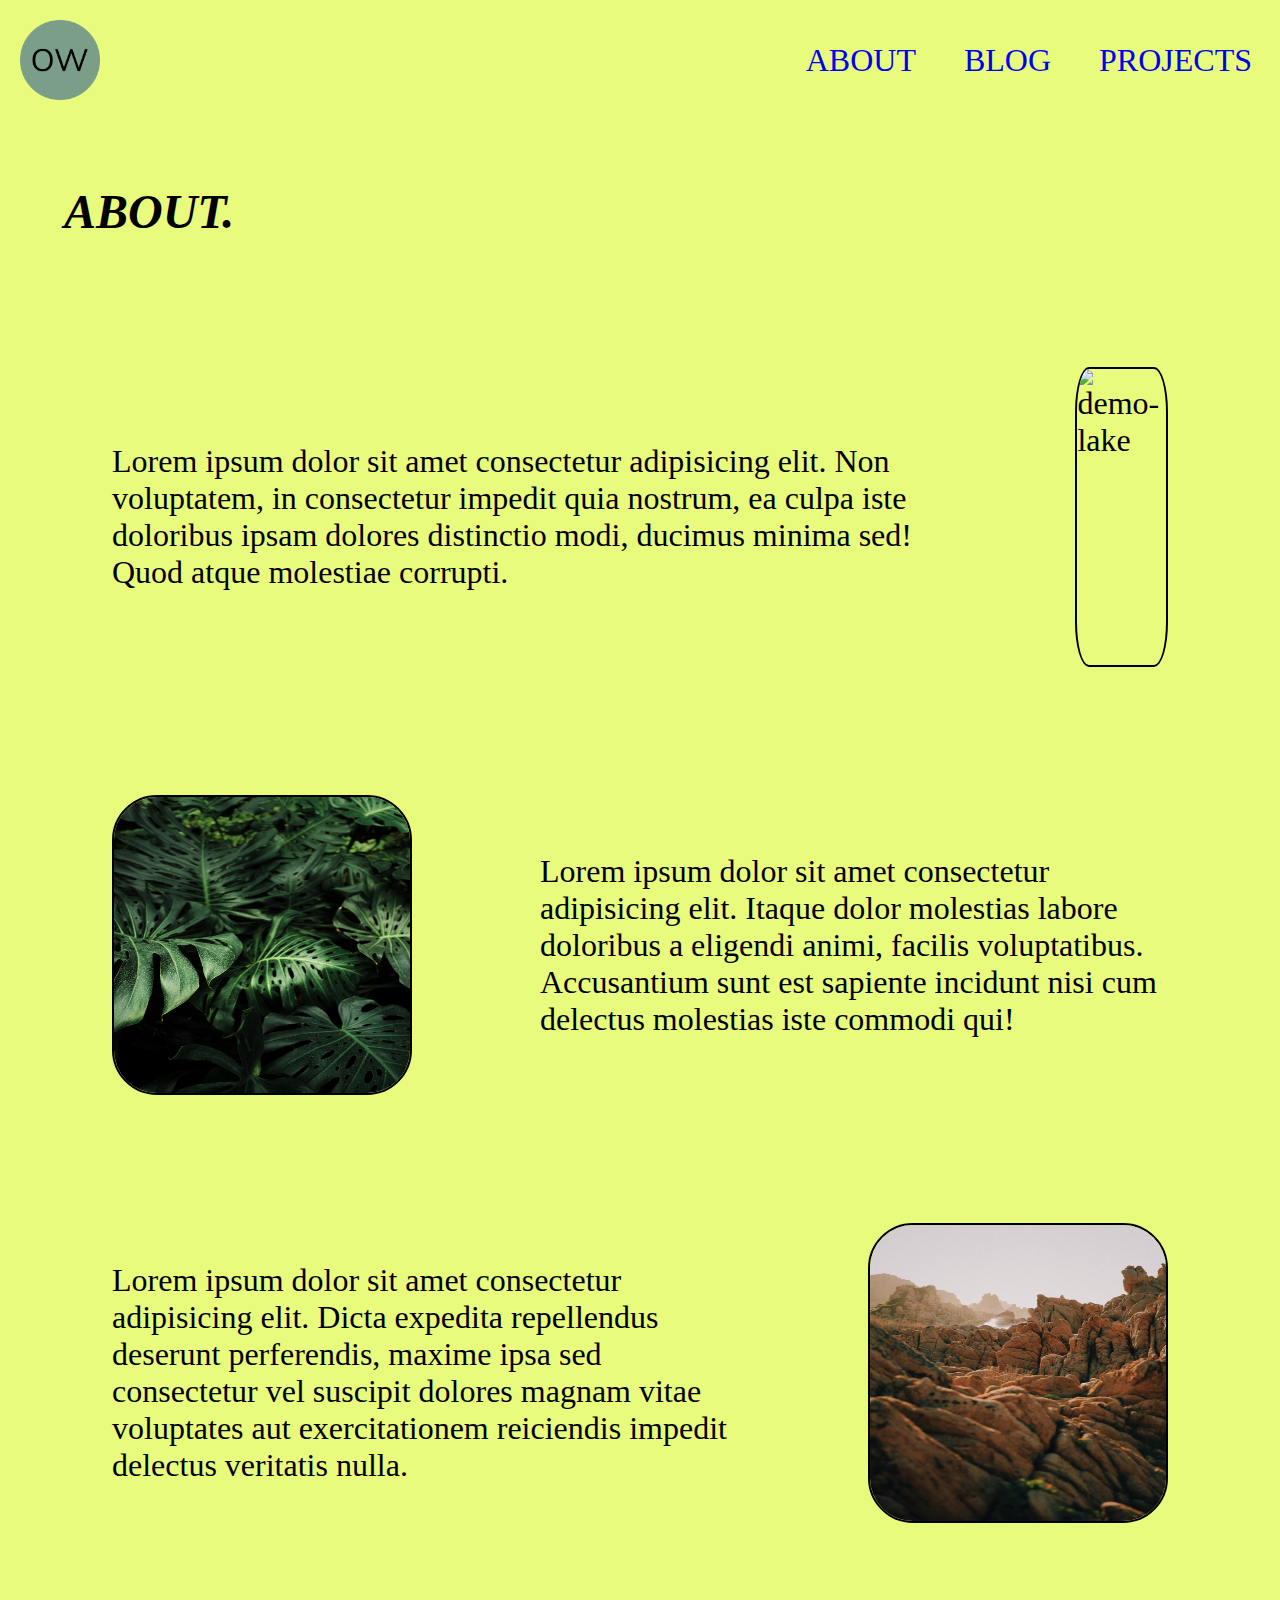
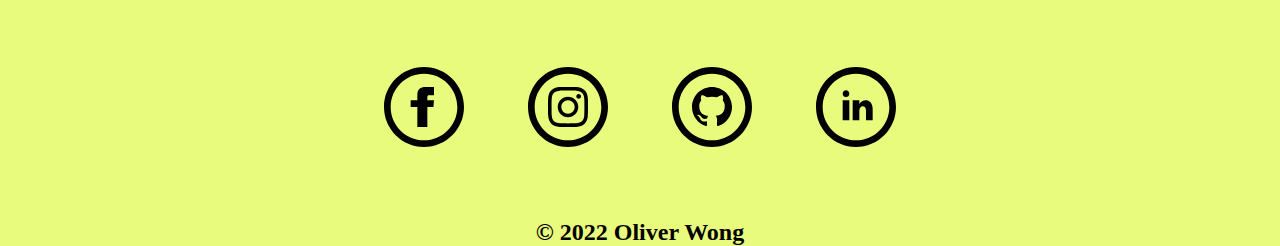
==== html/about.html @ 573bcfd1 "Finish About Styling" ====
<!DOCTYPE html>
<html lang="en">
<head>
    <meta charset="UTF-8">
    <meta http-equiv="X-UA-Compatible" content="IE=edge">
    <meta name="viewport" content="width=device-width, initial-scale=1.0">
    <title>ABOUT.</title>
    <link rel="stylesheet" href="/styling/aboutstyle.css">
</head>
<body>
    <header class="header-nav">
        <div class="logocircle justify-left">
            <a href="/index.html">
                <img class="logocircle" src="/images/logo.png" alt="logocircle">
            </a>
        </div>
        <nav class="nav">
            <ul id="navbar">
                <li>
                    <a href="#">ABOUT</a>
                </li>
                <li>
                    <a href="/html/blog.html">BLOG</a>
                </li>
                <li>
                    <a href="/html/projects.html">PROJECTS</a>
                </li>
            </ul>
        </nav>
    </header>
    <h1 id="about-title">ABOUT.</h1>
        <section class="about-content">
            <article class="about1">
                <p>Lorem ipsum dolor sit amet consectetur adipisicing elit. Non voluptatem, in consectetur impedit quia nostrum, ea culpa iste doloribus ipsam dolores distinctio modi, ducimus minima sed! Quod atque molestiae corrupti.</p>
                <img id="demo-lake" src="/images/demo-lake.jpg" alt="demo-lake">
            </article>
            <article class="about2">
                <img id="demo-monstera" src="/images/demo-monstera.jpg" alt="demo-monstera">
                <p>Lorem ipsum dolor sit amet consectetur adipisicing elit. Itaque dolor molestias labore doloribus a eligendi animi, facilis voluptatibus. Accusantium sunt est sapiente incidunt nisi cum delectus molestias iste commodi qui!</p>
            </article>
            <article class="about3">
                <p>Lorem ipsum dolor sit amet consectetur adipisicing elit. Dicta expedita repellendus deserunt perferendis, maxime ipsa sed consectetur vel suscipit dolores magnam vitae voluptates aut exercitationem reiciendis impedit delectus veritatis nulla.</p>
                <img id="demo-rocks" src="/images/demo-rocks.jpg" alt="demo-rocks">
            </article>
        </section>
    <nav class="social-links">
        <a href="https://facebook.com" target="_blank">
            <img src="/images/facebook.svg" alt="fb-logo">
        </a>
        <a href="https://instagram.com" target="_blank">
            <img src="/images/instagram.svg" alt="insta-logo">
        </a>
        <a href="https://github.com" target="_blank">
            <img src="/images/github.svg" alt="github-logo">
        </a>
        <a href="https://au.linkedin.com" target="_blank">
            <img src="/images/linkedin.svg" alt="linkedin-logo">
        </a>
    </nav>
    <footer>
        <h4 id="copyright">&copy; 2022 Oliver Wong</h4>
    </footer>
</body>
</html>
---- styling/aboutstyle.css ----
:root {
    --main-bg-color: #e9fb7d;
    --logo-bg-color: #7b9e89;
  }

* {
    box-sizing: border-box;
    margin: 0;
    padding: 0;
    background-color: var(--main-bg-color);
}

.header-nav {
    display: flex;
    justify-content: flex-end;
    align-items: center;
    padding: 1.25rem 1.25rem;
    
}

.logocircle {
    height: 5em;
    width: 5em;
}

.justify-left {
    margin-right: auto;
}

.nav ul {
    display: flex;
    justify-content: space-around;
    padding: 0.5em;
    gap: 3rem;
    list-style: none;
}

#navbar li {
    font-size: 2rem;
    display: flex;
    background: var(--logo-bg-color);
    text-align: center;
}

a {
    text-decoration: none;
    font: black;
}

#about-title {
    display: flex;
    margin: 4rem;
    justify-content: flex-start;
    font-size: 3em;
    font-style: italic;
}

.about-content {
    display: flex;
    flex-direction: column;
    margin: 3em;
    justify-content: space-between;
}

.about-content p {
    display: flex;
    align-items: center;
}

.about1 {
    display: flex;
    margin: 2em;
    justify-content: space-evenly;
    gap: 4em;
    font-size: 2rem;
    text-align: left;
}

.about2 {
    display: flex;
    margin: 2em;
    justify-content: space-evenly;
    gap: 4em;
    font-size: 2rem;
    text-align: left;
}

.about3 {
    display: flex;
    margin: 2em;
    justify-content: space-evenly;
    gap: 4em;
    font-size: 2rem;
    text-align: left;
}

#demo-lake {
    width: 300px;
    height: 300px;
    border: solid black 2px;
    border-radius: 15%;
}

#demo-monstera {
    width: 300px;
    height: 300px;
    aspect-ratio: 1/1;
    border: solid black 2px;
    border-radius: 15%;
}

#demo-rocks {
    width: 300px;
    height: 300px;
    aspect-ratio: 1/1;
    border: solid black 2px;
    border-radius: 15%;
}

.social-links {
    display: flex;
    align-items: center;
    justify-content: center;
    margin: 2.5em;
}

.social-links a {
    display: flex;
    height: 5em;
    width: 5em;
    margin: 2em;
}

#copyright {
    display: flex;
    justify-content: center;
    font-size: 1.5rem;
}
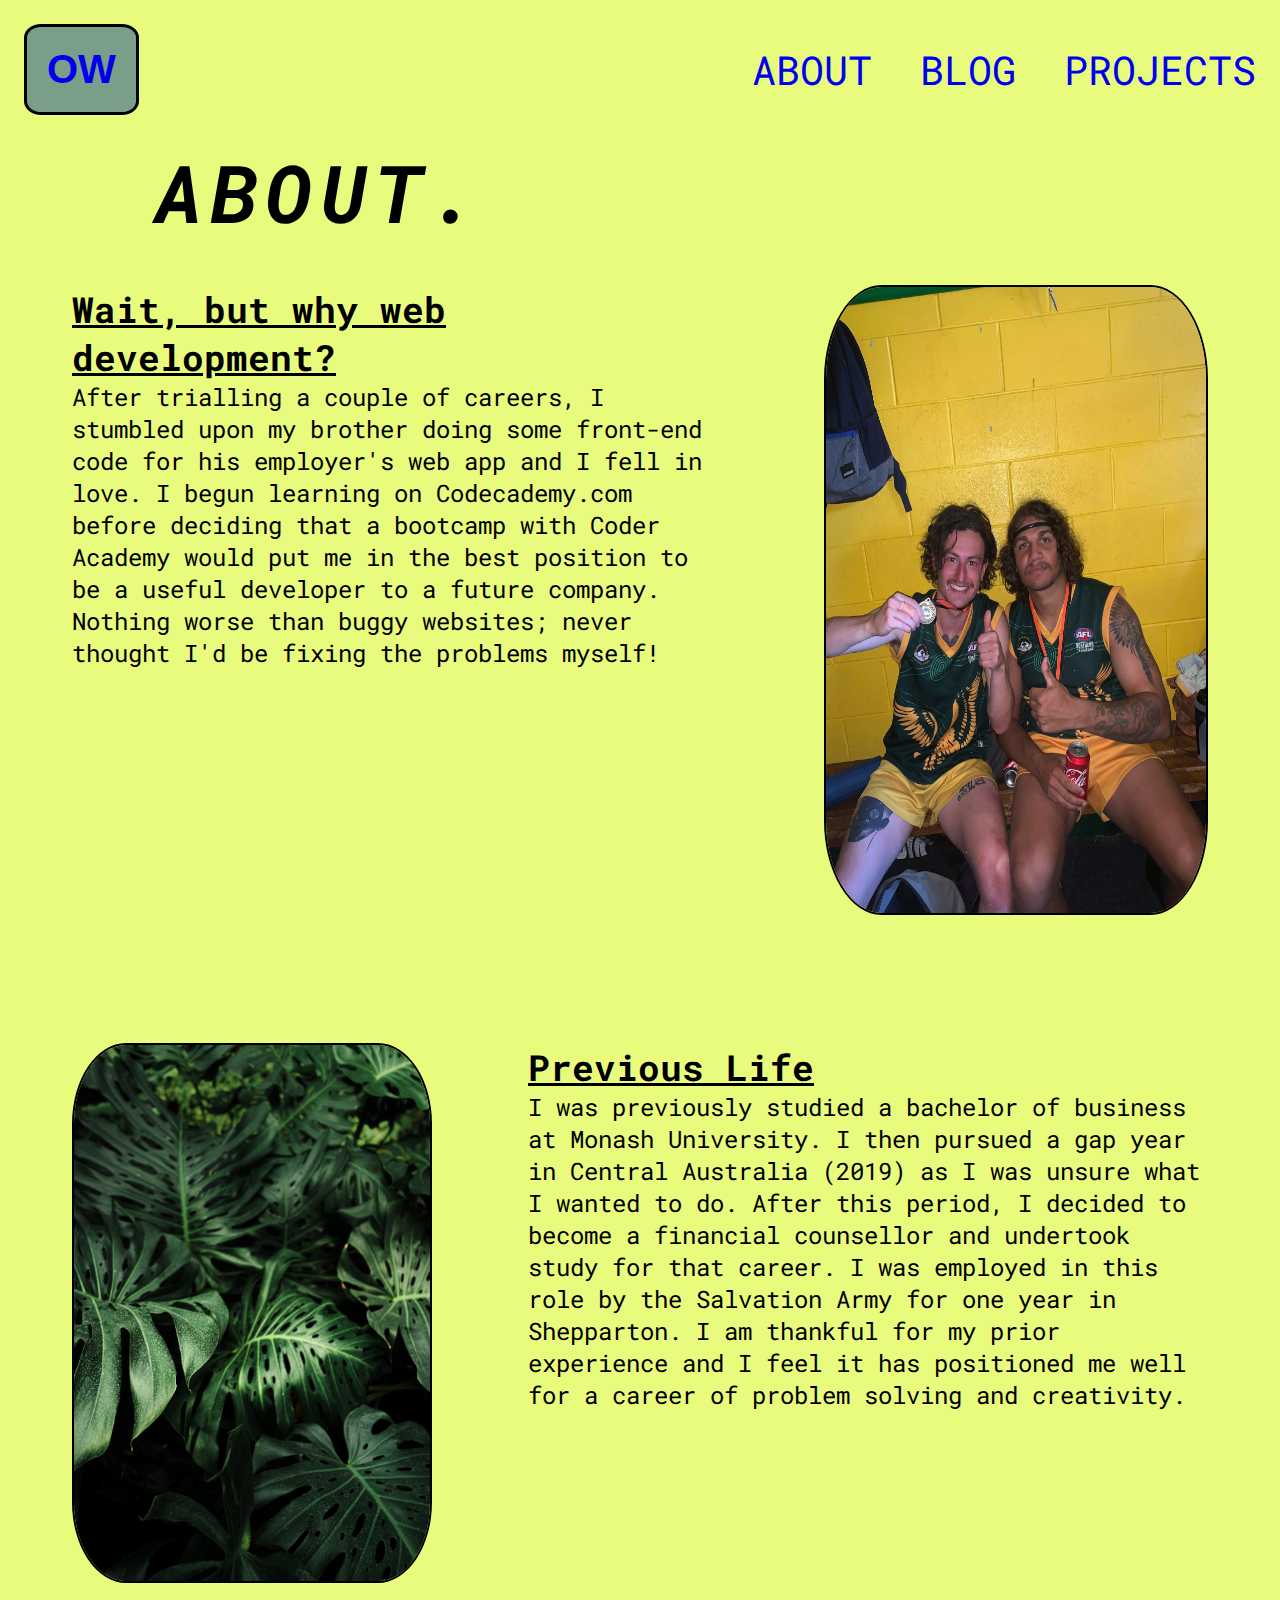
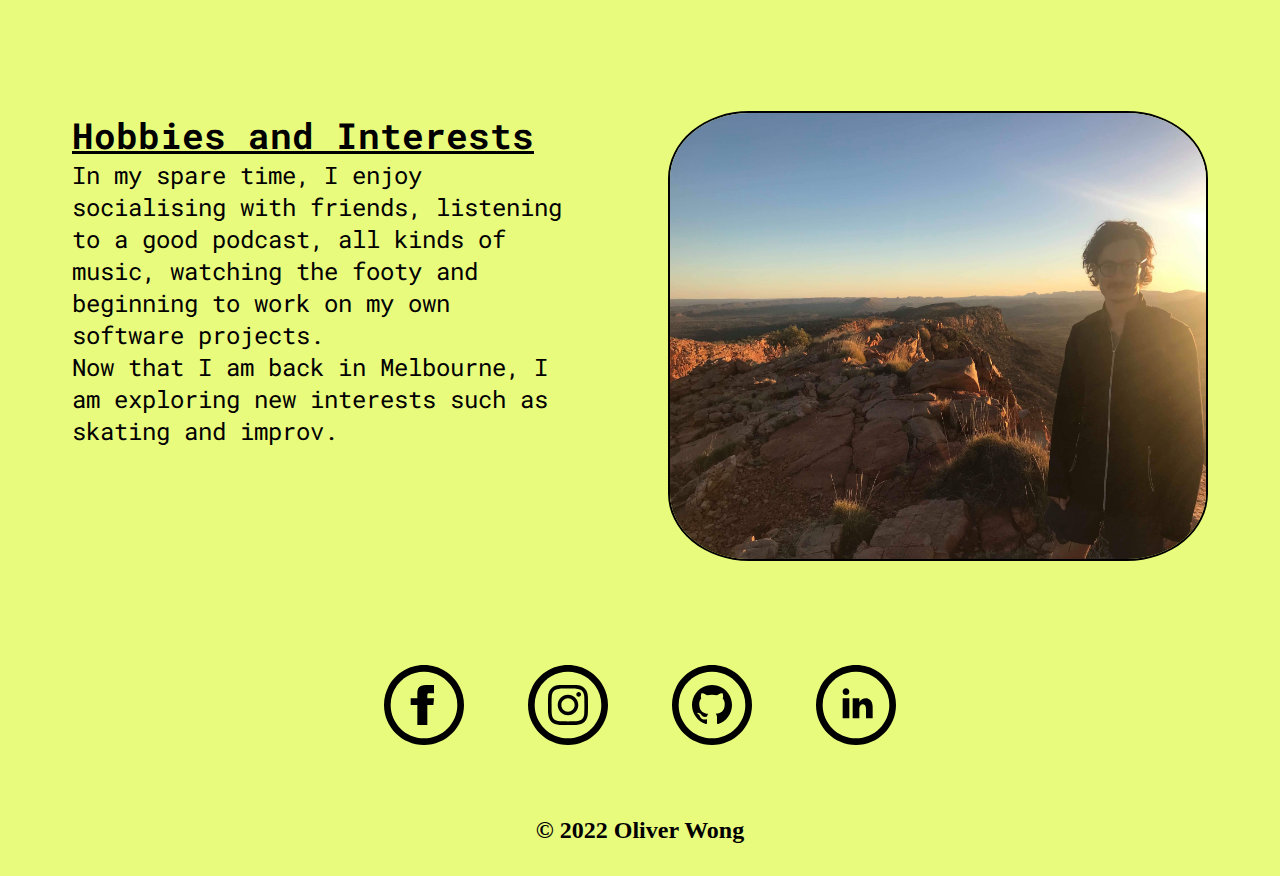
==== commit 44b9cad1: "Pictures Updated" ====
--- a/html/about.html
+++ b/html/about.html
@@ -4,45 +4,52 @@
     <meta charset="UTF-8">
     <meta http-equiv="X-UA-Compatible" content="IE=edge">
     <meta name="viewport" content="width=device-width, initial-scale=1.0">
-    <title>ABOUT.</title>
+    <title>OLIVER WONG | ABOUT.</title>
     <link rel="stylesheet" href="/styling/aboutstyle.css">
+    <link rel="preconnect" href="https://fonts.googleapis.com">
+    <link rel="preconnect" href="https://fonts.gstatic.com" crossorigin>
+    <link href="https://fonts.googleapis.com/css2?family=Roboto+Mono&display=swap" rel="stylesheet">
 </head>
 <body>
     <header class="header-nav">
-        <div class="logocircle justify-left">
-            <a href="/index.html">
-                <img class="logocircle" src="/images/logo.png" alt="logocircle">
-            </a>
-        </div>
-        <nav class="nav">
-            <ul id="navbar">
-                <li>
-                    <a href="#">ABOUT</a>
-                </li>
-                <li>
-                    <a href="/html/blog.html">BLOG</a>
-                </li>
-                <li>
-                    <a href="/html/projects.html">PROJECTS</a>
-                </li>
-            </ul>
-        </nav>
+        <li id="logo">
+            <a href="/index.html">OW</a>
+        </li>
+        <li>
+            <a href="#">ABOUT</a>
+        </li>
+        <li>
+            <a href="./blog.html">BLOG</a>
+        </li>
+        <li>
+            <a href="./projects.html">PROJECTS</a>
+        </li>
     </header>
-    <h1 id="about-title">ABOUT.</h1>
-        <section class="about-content">
-            <article class="about1">
-                <p>Lorem ipsum dolor sit amet consectetur adipisicing elit. Non voluptatem, in consectetur impedit quia nostrum, ea culpa iste doloribus ipsam dolores distinctio modi, ducimus minima sed! Quod atque molestiae corrupti.</p>
-                <img id="demo-lake" src="/images/demo-lake.jpg" alt="demo-lake">
-            </article>
-            <article class="about2">
-                <img id="demo-monstera" src="/images/demo-monstera.jpg" alt="demo-monstera">
-                <p>Lorem ipsum dolor sit amet consectetur adipisicing elit. Itaque dolor molestias labore doloribus a eligendi animi, facilis voluptatibus. Accusantium sunt est sapiente incidunt nisi cum delectus molestias iste commodi qui!</p>
-            </article>
-            <article class="about3">
-                <p>Lorem ipsum dolor sit amet consectetur adipisicing elit. Dicta expedita repellendus deserunt perferendis, maxime ipsa sed consectetur vel suscipit dolores magnam vitae voluptates aut exercitationem reiciendis impedit delectus veritatis nulla.</p>
-                <img id="demo-rocks" src="/images/demo-rocks.jpg" alt="demo-rocks">
-            </article>
-        </section>
+    <h1 id="about-title">ABOUT<span>.</span></h1>
+    <section class="about-content">
+        <article class="about1">
+            <div id="who-flex-container">
+                <h2>Wait, but why web development?</h2>
+                <p>After trialling a couple of careers, I stumbled upon my brother doing some front-end code for his employer's web app and I fell in love. I begun learning on Codecademy.com before deciding that a bootcamp with Coder Academy would put me in the best position to be a useful developer to a future company. Nothing worse than buggy websites; never thought I'd be fixing the problems myself!</p>
+            </div>
+            <img id="demo-lake" src="/images/footy-img.JPG" alt="demo-lake">
+        </article>
+        <article class="about2">
+            <img id="demo-monstera" src="/images/demo-monstera.jpg" alt="demo-monstera">
+            <div>
+                <h2>Previous Life</h2>
+                <p>I was previously studied a bachelor of business at Monash University. I then pursued a gap year in Central Australia (2019) as I was unsure what I wanted to do. After this period, I decided to become a financial counsellor and undertook study for that career. I was employed in this role by the Salvation Army for one year in Shepparton. I am thankful for my prior experience and I feel it has positioned me well for a career of problem solving and creativity. </p>
+            </div>
+        </article>
+        <article class="about3">
+            <div id="who-flex-container">
+                <h2>Hobbies and Interests</h2>
+                <p>In my spare time, I enjoy socialising with friends, listening to a good podcast, all kinds of music, watching the footy and beginning to work on my own software projects.</p>
+                <p>Now that I am back in Melbourne, I am exploring new interests such as skating and improv.</p>
+            </div>
+            <img id="demo-rocks" src="/images/alice-img.JPG" alt="demo-rocks">
+        </article>
+    </section>
     <nav class="social-links">
         <a href="https://facebook.com" target="_blank">
             <img src="/images/facebook.svg" alt="fb-logo">
--- a/styling/aboutstyle.css
+++ b/styling/aboutstyle.css
@@ -12,107 +12,129 @@
 
 .header-nav {
     display: flex;
-    justify-content: flex-end;
+    padding: 1.5rem 1.5rem;
+    list-style: none;
+    gap: 3rem;
+}
+
+.header-nav li {
+    font-size: 2.5rem;
+    display: flex;
+    text-align: center;
     align-items: center;
-    padding: 1.25rem 1.25rem;
-    
-}
-
-.logocircle {
-    height: 5em;
-    width: 5em;
-}
-
-.justify-left {
+    font-family: 'Roboto Mono', monospace, sans-serif;
+}
+
+#logo {
     margin-right: auto;
-}
-
-.nav ul {
-    display: flex;
-    justify-content: space-around;
+    border: solid black 3px;
+    border-radius: 15%;
     padding: 0.5em;
-    gap: 3rem;
-    list-style: none;
-}
-
-#navbar li {
-    font-size: 2rem;
-    display: flex;
+    font: black;
+    font-weight: 700;
     background: var(--logo-bg-color);
-    text-align: center;
+    font-family: 'Franklin Gothic Medium', 'Arial Narrow', Arial, sans-serif;
+}
+
+#logo a {
+    background: var(--logo-bg-color);
+}
+
+li a:visited {
+    text-decoration: none;
+    color: inherit;
+}
+
+li a:hover {
+    color: rgb(4, 161, 4);
 }
 
 a {
     text-decoration: none;
-    font: black;
 }
 
 #about-title {
-    display: flex;
-    margin: 4rem;
-    justify-content: flex-start;
-    font-size: 3em;
+    text-align: center;
+    margin-right: 50%;
+    font-size: 5em;
     font-style: italic;
-}
-
+    font-family: 'Roboto Mono', monospace, sans;
+}
+
+h1 {
+    letter-spacing: 0.1em;
+}
+
+h1 span {
+    animation: dot-loading 1s infinite;
+    overflow: hidden;
+}
 .about-content {
     display: flex;
     flex-direction: column;
-    margin: 3em;
+    margin: 1em 3em 3em 3em;
     justify-content: space-between;
+    gap: 5em;
+}
+
+h2 {
+    font-family:'Roboto Mono', monospace, sans-serif;
+    text-decoration: underline;
 }
 
 .about-content p {
     display: flex;
     align-items: center;
+    font-family: 'Roboto Mono', monospace, sans-serif;
 }
 
 .about1 {
     display: flex;
-    margin: 2em;
+    margin: 1em;
     justify-content: space-evenly;
     gap: 4em;
-    font-size: 2rem;
     text-align: left;
+    font-size: 1.5em;
 }
 
 .about2 {
     display: flex;
-    margin: 2em;
+    margin: 1em;
     justify-content: space-evenly;
     gap: 4em;
-    font-size: 2rem;
+    font-size: 1.5em;
     text-align: left;
 }
 
 .about3 {
     display: flex;
-    margin: 2em;
+    margin: 1em;
     justify-content: space-evenly;
     gap: 4em;
-    font-size: 2rem;
+    font-size: 1.5em;
     text-align: left;
 }
 
 #demo-lake {
-    width: 300px;
-    height: 300px;
+    width: 30vw;
+    height: 70vh;
+    aspect-ratio: 6/5;
     border: solid black 2px;
     border-radius: 15%;
 }
 
 #demo-monstera {
-    width: 300px;
-    height: 300px;
-    aspect-ratio: 1/1;
+    width: 40vw;
+    height: 60vh;
+    aspect-ratio: 4/6;
     border: solid black 2px;
     border-radius: 15%;
 }
 
 #demo-rocks {
-    width: 300px;
-    height: 300px;
-    aspect-ratio: 1/1;
+    width: 60vw;
+    height: 50vh;
+    aspect-ratio: 6/5;
     border: solid black 2px;
     border-radius: 15%;
 }
@@ -131,8 +153,175 @@
     margin: 2em;
 }
 
+.social-links a:hover {
+    border: solid .25em var(--main-bg-color);
+    border-radius: 50%;
+}
+
 #copyright {
     display: flex;
     justify-content: center;
     font-size: 1.5rem;
+    margin-bottom: 2rem;
+}
+
+@media only screen and (max-width: 480px) {
+    .header-nav {
+        flex-wrap: wrap;
+        flex-direction: column;
+        align-items: center;
+        border-bottom: solid black 1vh;
+    }
+
+    #logo {
+        margin-right: 0;
+    }
+
+    #about-title {
+        margin: 1em 0 1em 0;
+    }
+
+    .about-content {
+        flex-wrap: wrap;
+        flex-direction: row;
+        gap: 3rem;
+        
+    }
+
+    h2 {
+        font-size: 1em;
+    }
+
+    .about-content p {
+        margin-top: 1em;
+        font-size: 0.75em;
+    }
+
+    .about1 {
+        flex-direction: column;
+        margin: 0;
+        gap: 3rem;
+        text-align: left;
+        justify-content: center;
+        align-items: center;
+    }
+
+    #demo-lake {
+        width: 70vw;
+    }
+
+    .about2 {
+        flex-direction: column-reverse;
+        margin: 0;
+        gap: 3rem;
+        text-align: left;
+        justify-content: center;
+        align-items: center;
+    }
+    
+    #demo-monstera {
+        width: 60vw;
+        min-width: 200px;
+        max-height: 400px;
+    }
+
+    .about3 {
+        flex-direction: column;
+        margin: 0;
+        gap: 3rem;
+        text-align: left;
+        justify-content: center;
+        align-items: center;
+    }
+
+    #demo-rocks {
+        min-width: 340px;
+        min-height: 150px;
+        
+    }
+
+    .social-links a {
+        margin: 0.75em;
+    }
+}
+
+@media only screen and (min-width: 481px) and (max-width: 768px)  {
+    .header-nav {
+        flex-wrap: wrap;
+        flex-direction: column;
+        align-items: center;
+        border-bottom: solid black 1vh;
+    }
+
+    #logo {
+        margin-right: 0;
+    }
+
+    #about-title {
+        margin: 1em 0 1em 0;
+    }
+
+    #demo-lake {
+        height: 60vh;
+        width: 50vw;
+        
+    }
+
+    h2 {
+        font-size: 1em;
+    }
+
+    .about-content p {
+        margin-top: 1em;
+        font-size: 1em;
+    }
+
+    .about-content {
+        flex-wrap: wrap;
+        flex-direction: row;
+        gap: 3rem;
+    }
+
+    .about1 {
+        flex-direction: column;
+        margin: 0;
+        gap: 3rem;
+        text-align: left;
+        justify-content: center;
+        align-items: center;
+        font-size: 1.5em;
+    }
+
+    .about2 {
+        flex-direction: column-reverse;
+        margin: 0;
+        gap: 3rem;
+        text-align: left;
+        justify-content: center;
+        align-items: center;
+        font-size: 1.5em;
+    }
+    
+    .about3 {
+        flex-direction: column;
+        margin: 0;
+        gap: 3rem;
+        text-align: left;
+        justify-content: center;
+        align-items: center;
+        font-size: 1.5em;
+    }
+
+    .social-links a {
+        margin: 0.75em;
+    }
+}
+
+@keyframes dot-loading {
+    from {
+        color:black;
+    }
+    to {
+        color:#e9fb7d;
+  }
 }